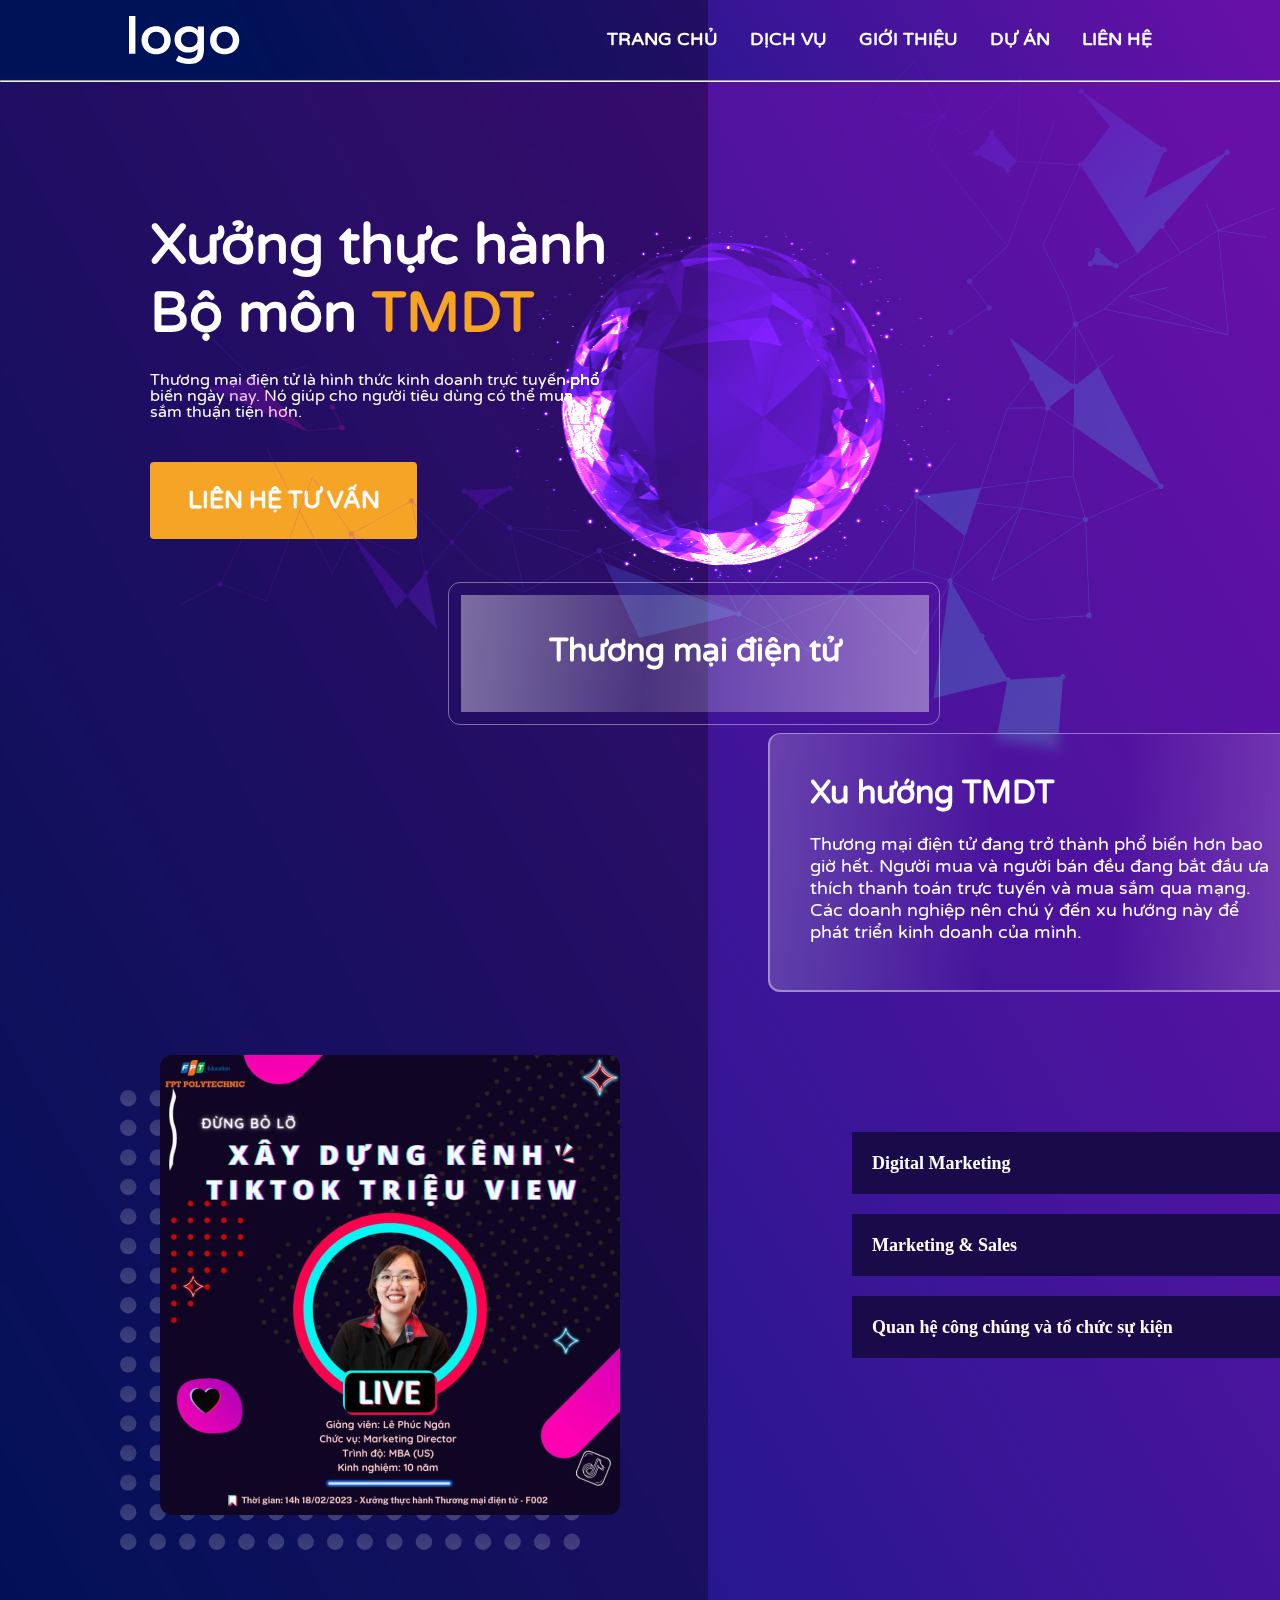
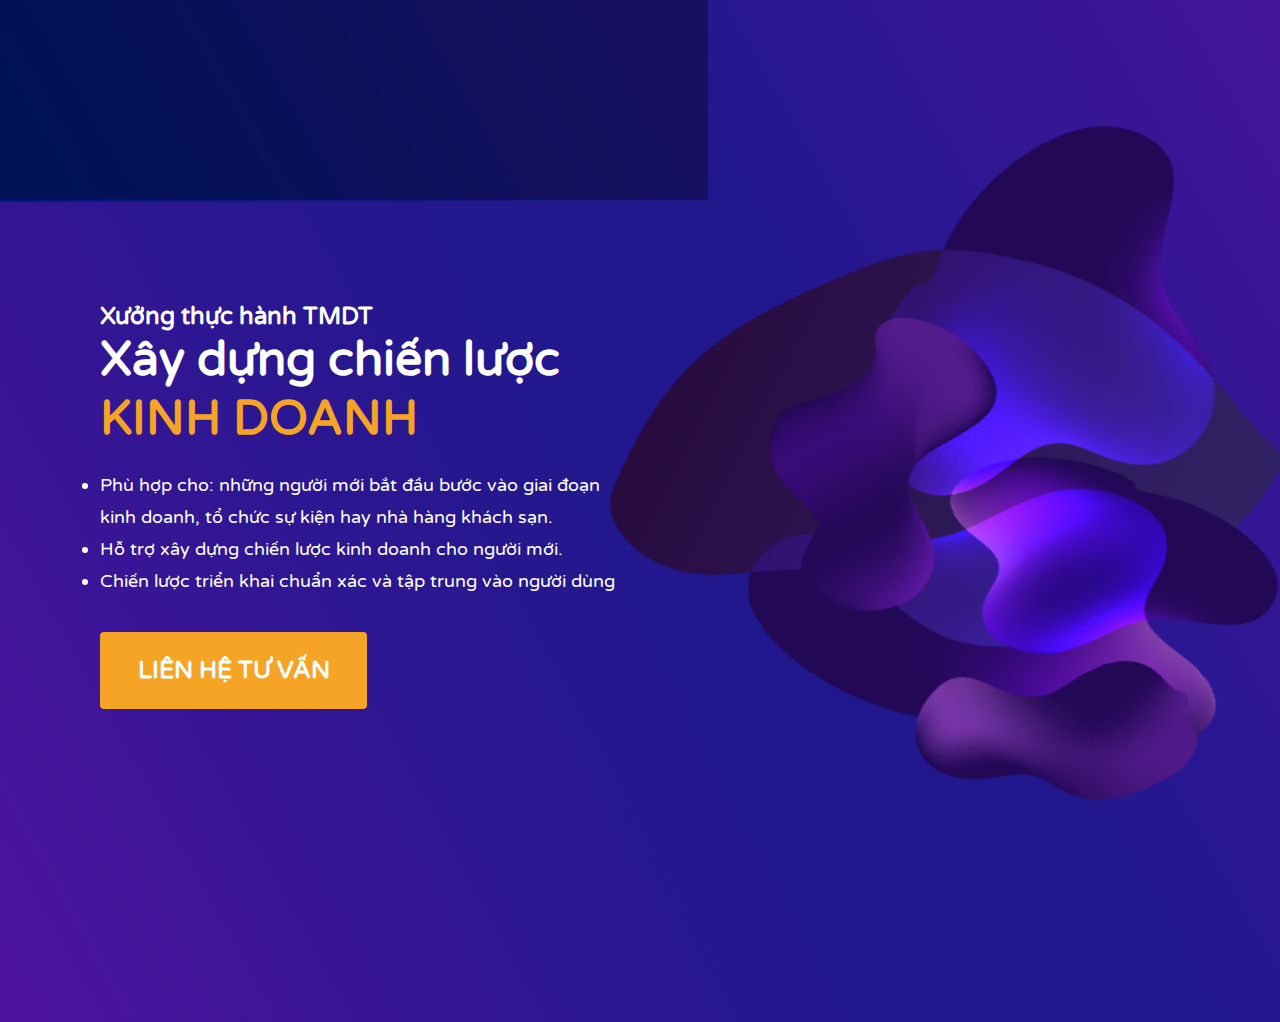
==== html/index.html @ c6e3122e "first commit" ====
<!DOCTYPE html>
<html lang="en">
<head>
    <meta charset="UTF-8">
    <meta http-equiv="X-UA-Compatible" content="IE=edge">
    <meta name="viewport" content="width=device-width, initial-scale=1.0">
    <title>FPOLY Landing</title>
    <link rel="stylesheet" href="/css/style.css">
    <link rel="preconnect" href="https://fonts.googleapis.com">
    <link rel="preconnect" href="https://fonts.gstatic.com" crossorigin>
    <link href="https://fonts.googleapis.com/css2?family=Varela+Round&display=swap" rel="stylesheet">
</head>
<body>
    <div class="container">
        <div class="overlay"></div>
        <header class="header">
            <div class="header_inner">
                <img src="/assets/img/logo.svg" alt="" class="logo">
                <ul class="nav">
                    <li class="nav_item"><a href="" class="nav_item_link">TRANG CHỦ</a></li>
                    <li class="nav_item"><a href="" class="nav_item_link">DỊCH VỤ</a></li>
                    <li class="nav_item"><a href="" class="nav_item_link">GIỚI THIỆU</a></li>
                    <li class="nav_item"><a href="" class="nav_item_link">DỰ ÁN</a></li>
                    <li class="nav_item"><a href="" class="nav_item_link">LIÊN HỆ</a></li>
                </ul>
            </div>
        </header>
        <hr class="header_line">
        <div class="color_container">
            <div class="first_section">
                <div class="overlay_content">
                    <h1 class="overlay_content_title">
                    Xưởng thực hành
                    Bộ môn <span>TMDT</span></h1>
                    <p class="overlay_content_body">Thương mại điện tử là hình thức kinh doanh trực tuyến phổ biến ngày nay. Nó giúp cho người tiêu dùng có thể mua sắm
                    thuận tiện hơn.</p>
                    <a class="contact_btn">LIÊN HỆ TƯ VẤN</a>
                </div>
                <div class="first_section_imgs">
                    <img src="/assets/img/3d_circle.svg" alt="" class="circle">
                    <img src="/assets/img/circle_surrounded.svg" alt="" class="circle_surrounded">
                </div>
                <div class="tmdt_center">
                    <a href="#" class="tmdt_center_content">Thương mại điện tử</a>
                </div>
                <div class="trending_tmdt">
                    <h3 class="trending_title">Xu hướng TMDT</h3>
                    <p class="trending_content">Thương mại điện tử đang trở thành phổ biến hơn bao giờ hết. Người mua và người bán đều đang bắt đầu ưa thích thanh toán
                    trực tuyến và mua sắm qua mạng. Các doanh nghiệp nên chú ý đến xu hướng này để phát triển kinh doanh của mình.</p>
                </div>
            </div>
            <div class="about_product">
                <div class="overlay_imgs">
                    <img src="/assets/img/dot.svg" alt="" class="dot_img">
                    <img src="/assets/img/live_banner.png" alt="" class="banner_img">
                </div>
                <ul class="product_list">
                    <li class="product_item"><a href="" class="product_link">Digital Marketing</a></li>
                    <li class="product_item"><a href="" class="product_link">Marketing & Sales</a></li>
                    <li class="product_item"><a href="" class="product_link">Quan hệ công chúng và tổ chức sự kiện</a></li>
                </ul>
            </div>
            <div class="my_project">
                <div class="my_project_content">
                    <h5 class="sub_title">Xưởng thực hành TMDT</h5>
                    <h3 class="focus_title">Xây dựng chiến lược
                    <span>KINH DOANH</span></h3>
                    <ul class="my_project_content_body">
                        <li>Phù hợp cho: những người mới bắt đầu bước vào giai đoạn
                        kinh doanh, tổ chức sự kiện hay nhà hàng khách sạn.</li>
                        <li>Hỗ trợ xây dựng chiến lược kinh doanh cho người mới.</li>
                        <li>Chiến lược triển khai chuẩn xác và tập trung vào người dùng</li>
                    </ul>
                    <a class="contact_btn mp_btn">LIÊN HỆ TƯ VẤN</a>
                </div>
                <img src="/assets/img/banner2.png" alt="" class="my_project_banner">
            </div>
        </div>
    </div>
</body>
<script src="/js/main.js"></script>
</html>
---- css/style.css ----
*,
*:before,
*:after {
    box-sizing: border-box;
}

* {
    margin: 0;
    padding: 0;
    font: inherit;
}

img,
picture,
svg,
video {
    display: block;
    max-width: 100%;
}

input,
select,
textarea {
    background-color: transparent;
    outline: none;
}

button {
    cursor: pointer;
    background-color: transparent;
    outline: none;
    border: 0;
}

body {
    font-family: 'Varela Round', sans-serif;
    min-height: 100vh;
    font-weight: 400;
    font-size: 16px;
    line-height: 1;
}

.container{
    width: 100%;
    position: relative;
}
.header{
    width: 100%;
    height: 80px;
    display: flex;
    justify-content: center;
    align-items: center;
    background: linear-gradient(240.26deg, #6610A8 3.47%, #45149B 30.55%, #001B80 80.84%);
}
.header_line {
    position: relative;
    z-index: 2;
}
.header_inner{
    width: 80%;
    height: 50px;
    display: flex;
    justify-content: space-between;
}
.logo{
    position: relative;
    z-index: 10;
}
.nav{
    display: flex;
    line-height: 50px;
    gap: 32px;
}
.nav_item{
    list-style-type: none;
}   
.nav_item_link{
    font-style: normal;
    font-weight: 700;
    font-size: 18px;
    line-height: 22px;
    color: white;
    text-decoration: none;
    transition: .25s linear;
    position: relative;
}
.nav_item_link::before{
    content:'';
    position: absolute;
    bottom: -2px;
    width: 100%;
    height: 2px;
    transform: scale(0);
    background-color: #F5A425;
    transition: .25s linear;
}
.nav_item_link:hover{
    color: #F5A425;
}
.nav_item_link:hover::before{
    transform: scale(1)
}
.overlay{
    position: absolute;
    width: 708px;
    height: 1800px;
    left: 0px;
    top: 0px;

    background: rgba(0, 0, 0, 0.32);
    backdrop-filter: blur(2px);
}
.first_section{
    width: 100%;
    height: 900px;
}
.overlay_content {
    position: relative;
    left: 30px;
    top: -70px;
    width: fit-content;
}
.overlay_content_title{
    position: absolute; 
    width: 524px;
    height: 136px;
    left: 120px;
    top: 200px;
    font-style: normal;
    font-weight: 900;
    font-size: 56px;
    line-height: 68px;

    color: #FFFFFF;
}
.overlay_content_title span{    
    color: #F5A425;
}
.overlay_content_body{
    position: absolute;
    width: 450px;
    height: 66px;
    left: 120px;
    top: 360px;
    color: white;
}
.contact_btn{
    position: absolute;
    width: 267px;
    height: 77px;
    background: #F5A425;
    border-radius: 4px;
    color: white;
    text-align: center;
    line-height: 77px;
    left: 120px;
    top: 450px;
    font-style: normal;
    font-weight: 700;
    font-size: 24px;
    transition: .2s linear;
}
.contact_btn:hover{
    transform: scale(1.01);
}
.contact_btn:active{
    transform: scale(0.95);
}
.first_section_imgs {
    position: absolute;
    width: 1100.71px;
    height: 692.65px;
    top: 60px;
    right: 0;
}
.circle{
    position: absolute;
    top: 50%;
    left: 50%;
    transform: translate(-50%,-50%);
    background-blend-mode: color-dodge;
    mix-blend-mode: color-dodge;
}
.tmdt_center{
    display: flex;
    flex-direction: column;
    align-items: flex-start;
    padding: 12px;
    gap: 4px;
    border: 1px solid rgba(255, 255, 255, 0.4);
    border-radius: 12px;
    position: absolute;
    width: 492px;
    height: 143px;
    left: 448px;
    top: 582px;
}
.tmdt_center_content{
    color: white;
    text-decoration: none;
    text-align: center;
    font-style: normal;
    font-weight: 900;
    font-size: 32px;
    background: linear-gradient(93.69deg, 
    rgba(255, 255, 255, 0.4) 0%, 
    rgba(255, 255, 255, 0.16) 39.58%, 
    rgba(255, 255, 255, 0.256) 64.13%, 
    rgba(255, 255, 255, 0.4) 100%, 
    rgba(255, 255, 255, 0.4) 100%);
    padding: 40px 64px;
    gap: 4px;
    width: 468px;
    height: 119px;
}
.trending_tmdt{
    position: absolute;
    width: 552px;
    height: 259px;
    left: 768px;
    top: 733px;
    color: white;
    background: linear-gradient(93.69deg, rgba(255, 255, 255, 0.2) 0%, rgba(255, 255, 255, 0) 41.06%, rgba(255, 255, 255, 0) 62.41%, rgba(255, 255, 255, 0.2) 100%);
    border-width: 0.1px 0.1px 2px 2px;
    border-style: solid;
    border-color: rgba(255, 255, 255, 0.4);
    backdrop-filter: blur(6px);
    border-radius: 12px;
    padding: 40px;
}
.trending_title{
    font-style: normal;
    font-weight: 900;
    font-size: 32px;
    line-height: 39px;
    margin-bottom: 20px;
}
.trending_content{
    font-style: normal;
    font-weight: 500;
    font-size: 18px;
    line-height: 22px;
}
.overlay_imgs{
    position: relative;
    bottom: 140px;
}
.dot_img{
    position: absolute;
    width: 460px;
    height: 460px;
    left: 120px;
    top: 248px;
}
.banner_img{
    position: absolute;
    width: 460px;
    height: 460px;
    left: 160px;
    top: 213px;
}
.about_product{
    width: 100%;
    height: 820px;
    position: relative;
}
.color_container{
    width: 100%;
    background: linear-gradient(240.26deg, #6610A8 3.47%, #45149B 30.55%, #001B80 80.84%);
}
.product_list{
    position: absolute;
    width: 458px;
    height: 216px;
    left: 852px;
    top: 150px;
    display: flex;
    flex-direction: column;
    gap: 20px;
}
.product_item{
    list-style-type: none;
    background: #190B49;
    padding: 20px;
}
.product_link{
    color: white;
    font-family: 'Montserrat';
    font-style: normal;
    font-weight: 700;
    font-size: 18px;
    line-height: 22px;
    text-decoration: none;
    display: block;
    transition: .25s linear;
}
.product_link:hover{
    color: #F5A425;
}
.my_project{
    width: 100%;
    height: 820px;
    position: relative;
    background: linear-gradient(241.12deg, rgba(0, 27, 128, 0) 31.78%, rgba(69, 20, 155, 0.56) 61.08%, rgba(102, 16, 168, 0.82) 104.81%);
}   
.my_project_banner{
    position: absolute;
    width: 765px;
    height: 807px;
    top: -100px;
    right: 0px;
}
.my_project_content{
    width: 532px;
    height: 155px;
    position: absolute;
    top: 100px;
    left: 100px;
    color: white;
}
.sub_title{
    font-style: normal;
    font-weight: 700;
    font-size: 24px;
    line-height: 29px;
}
.focus_title{
    font-style: normal;
    font-weight: 900;
    font-size: 48px;
    line-height: 59px;
}
.focus_title span{
    color: #F5A425;
}
.my_project_content_body{
    font-style: normal;
    font-size: 18px;
    line-height: 32px;
    margin-block: 20px;
}
.my_project_content_body li{
    /* font-weight: 200; */
}
.mp_btn{
    top: 330px;
    left: 0;
}
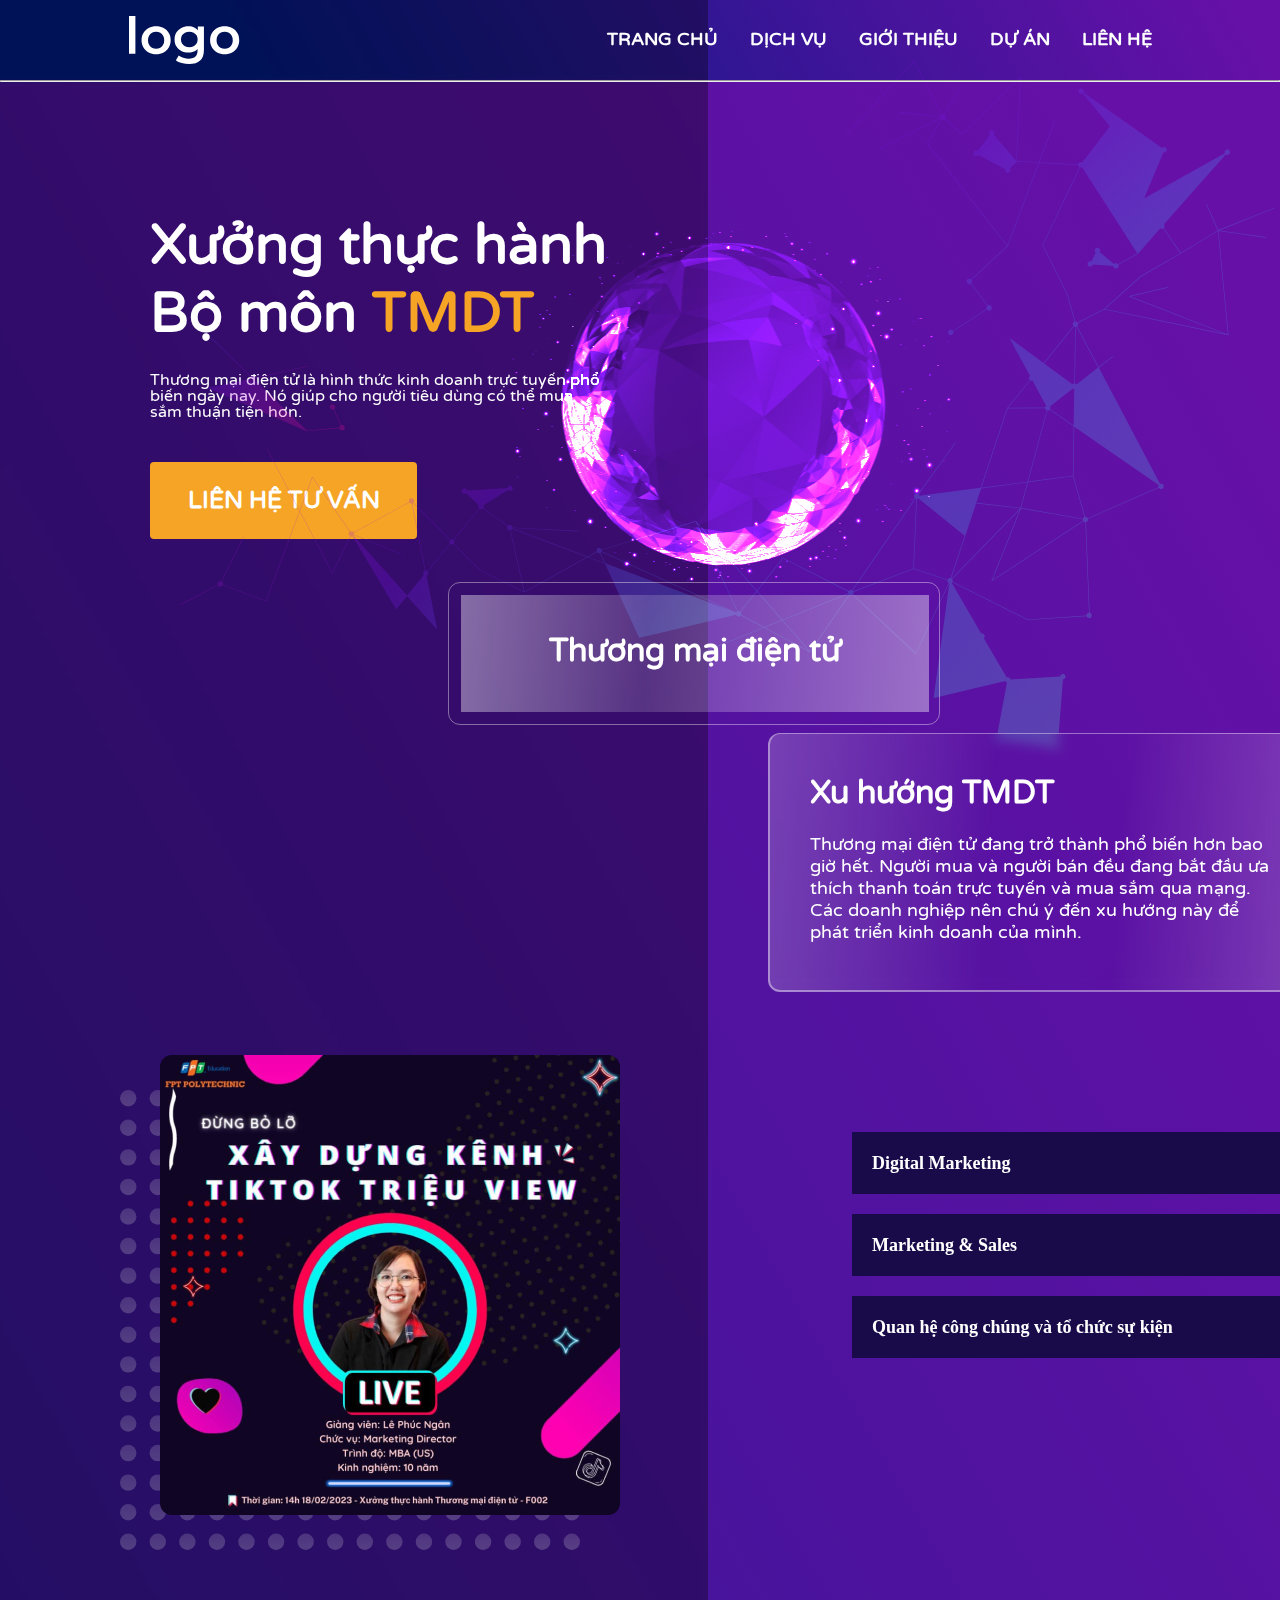
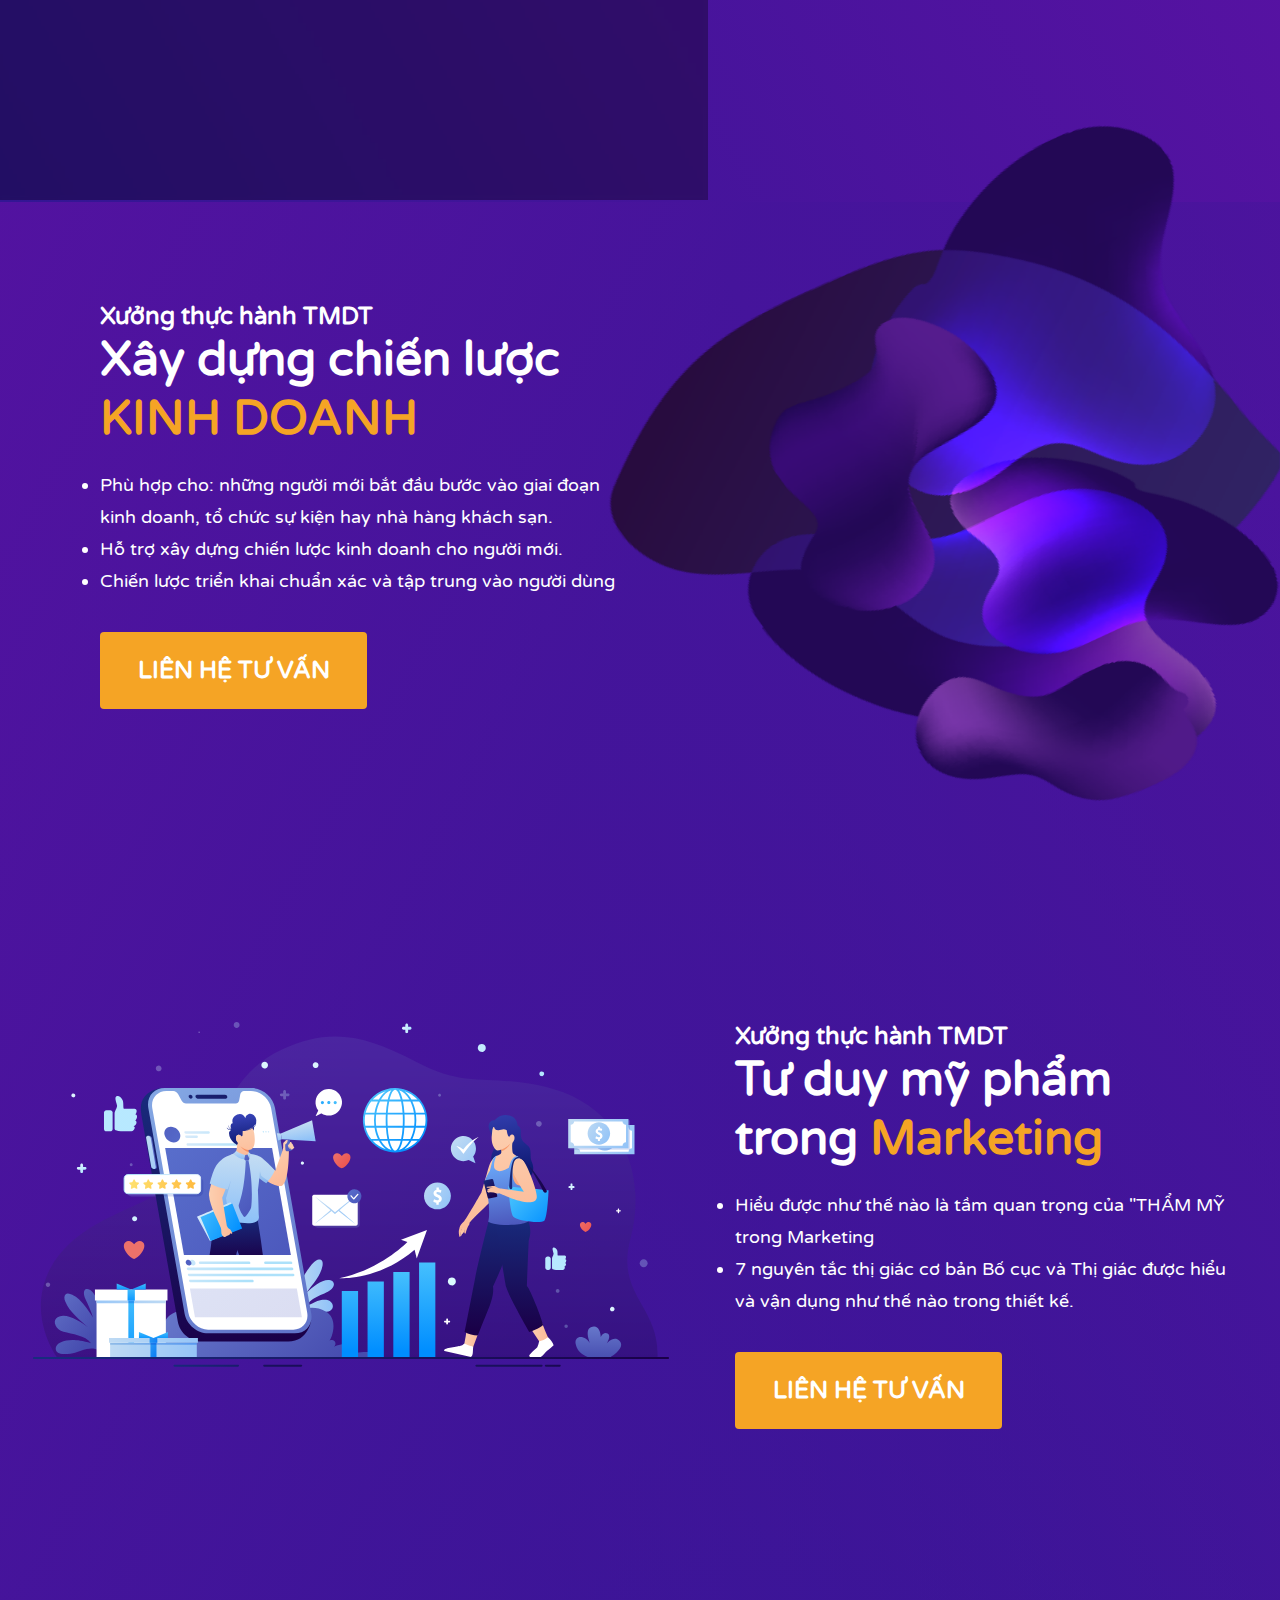
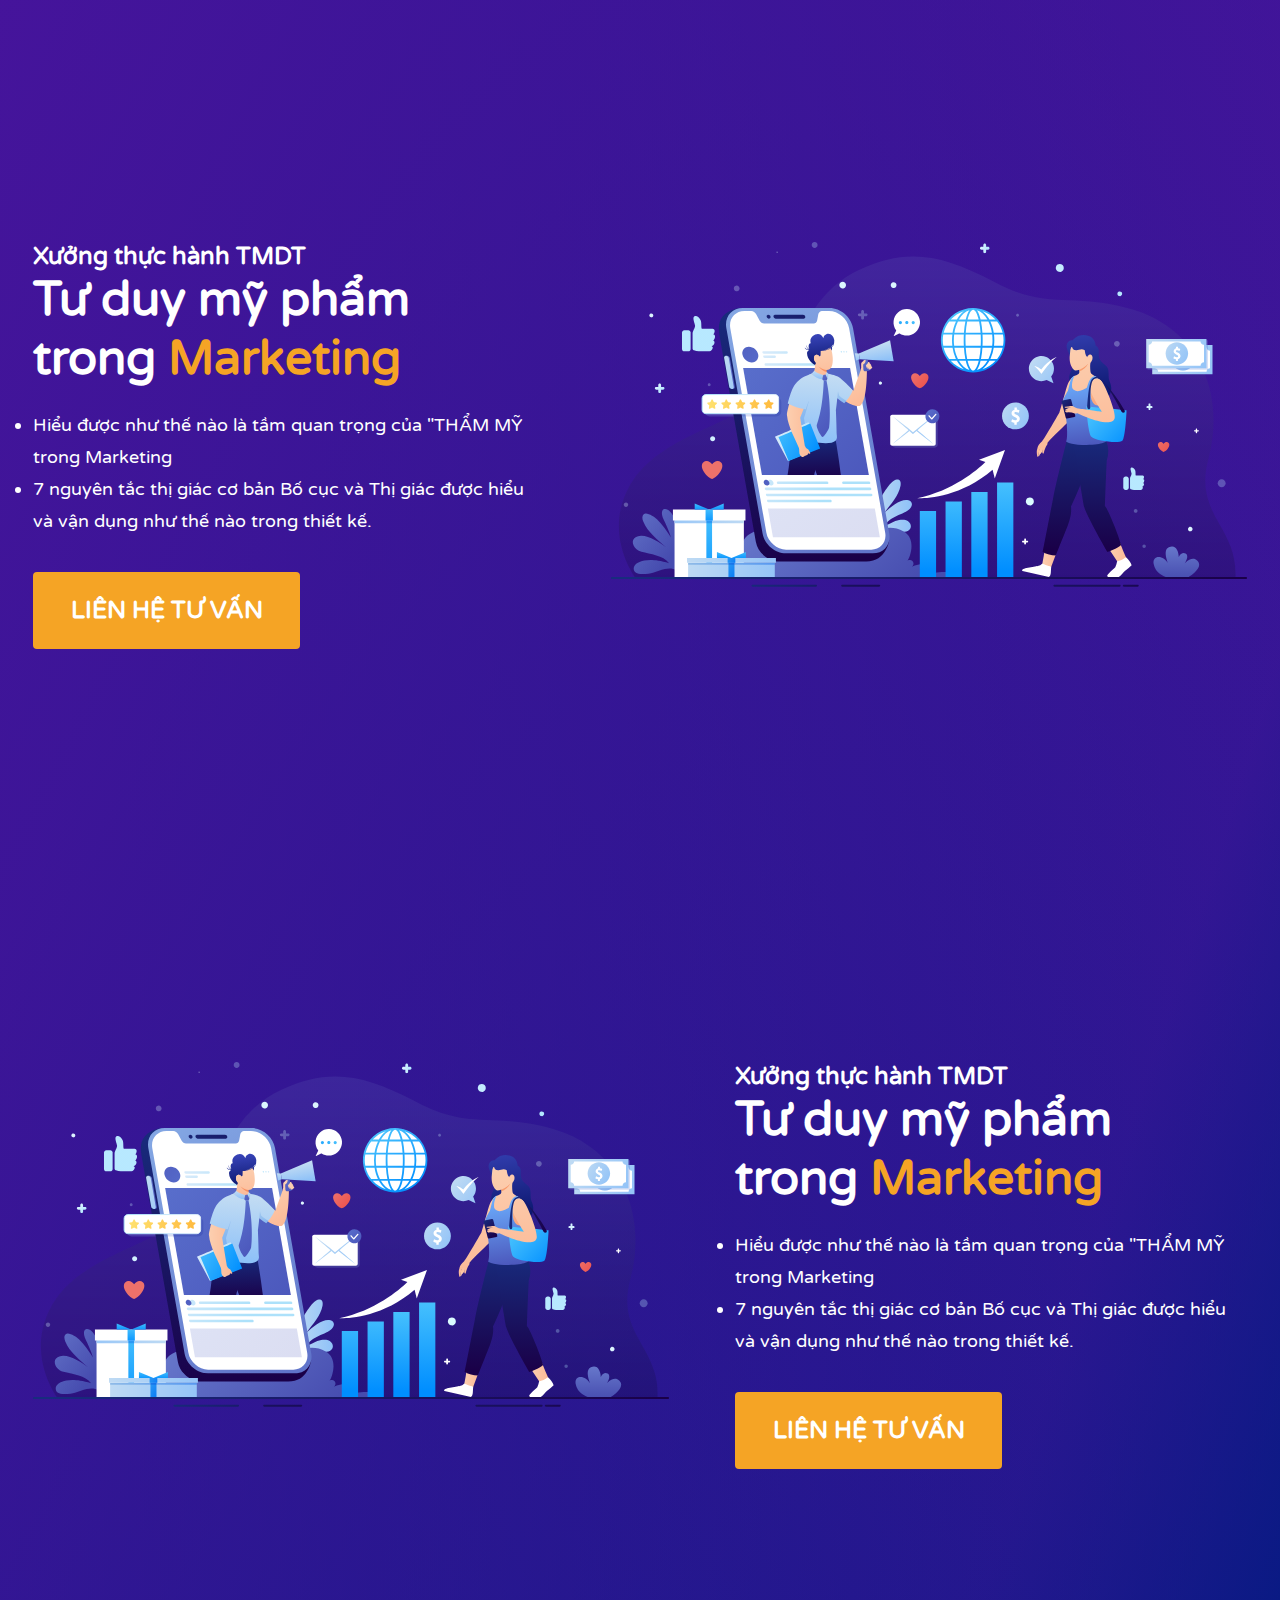
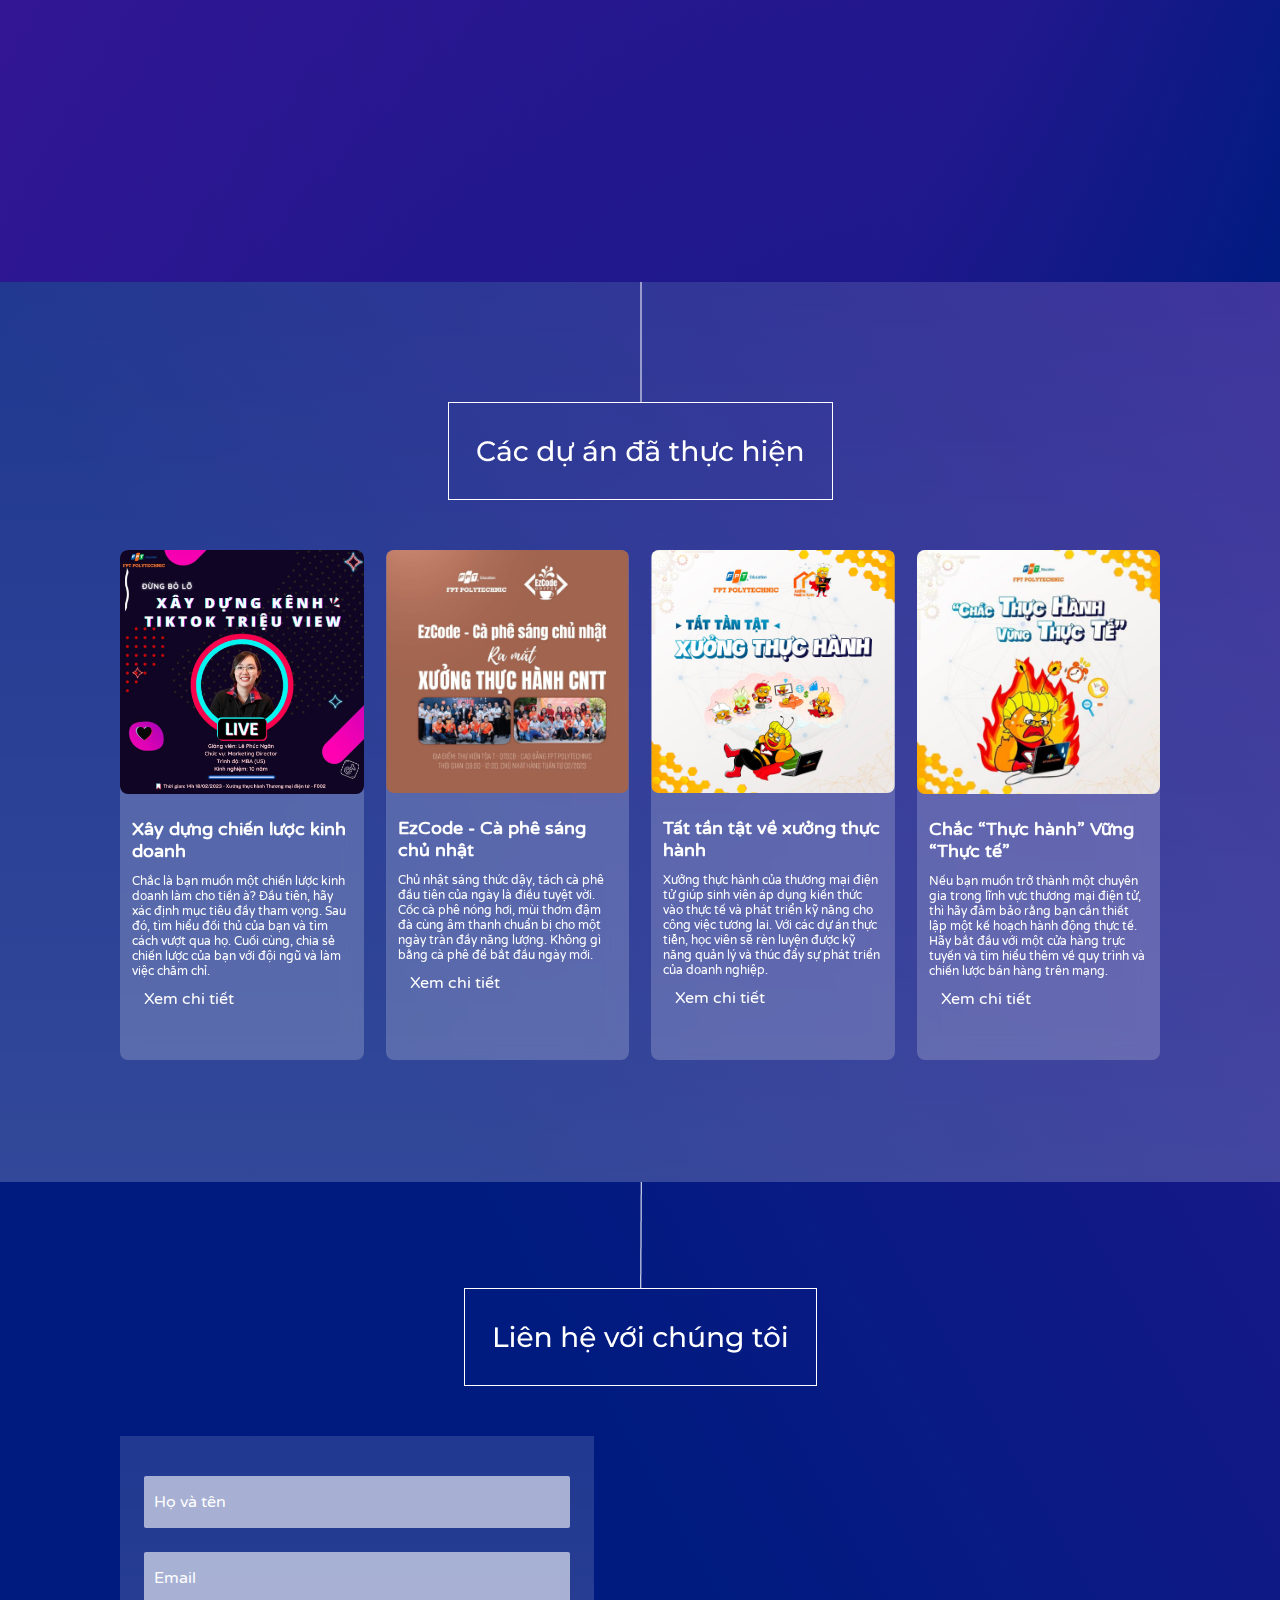
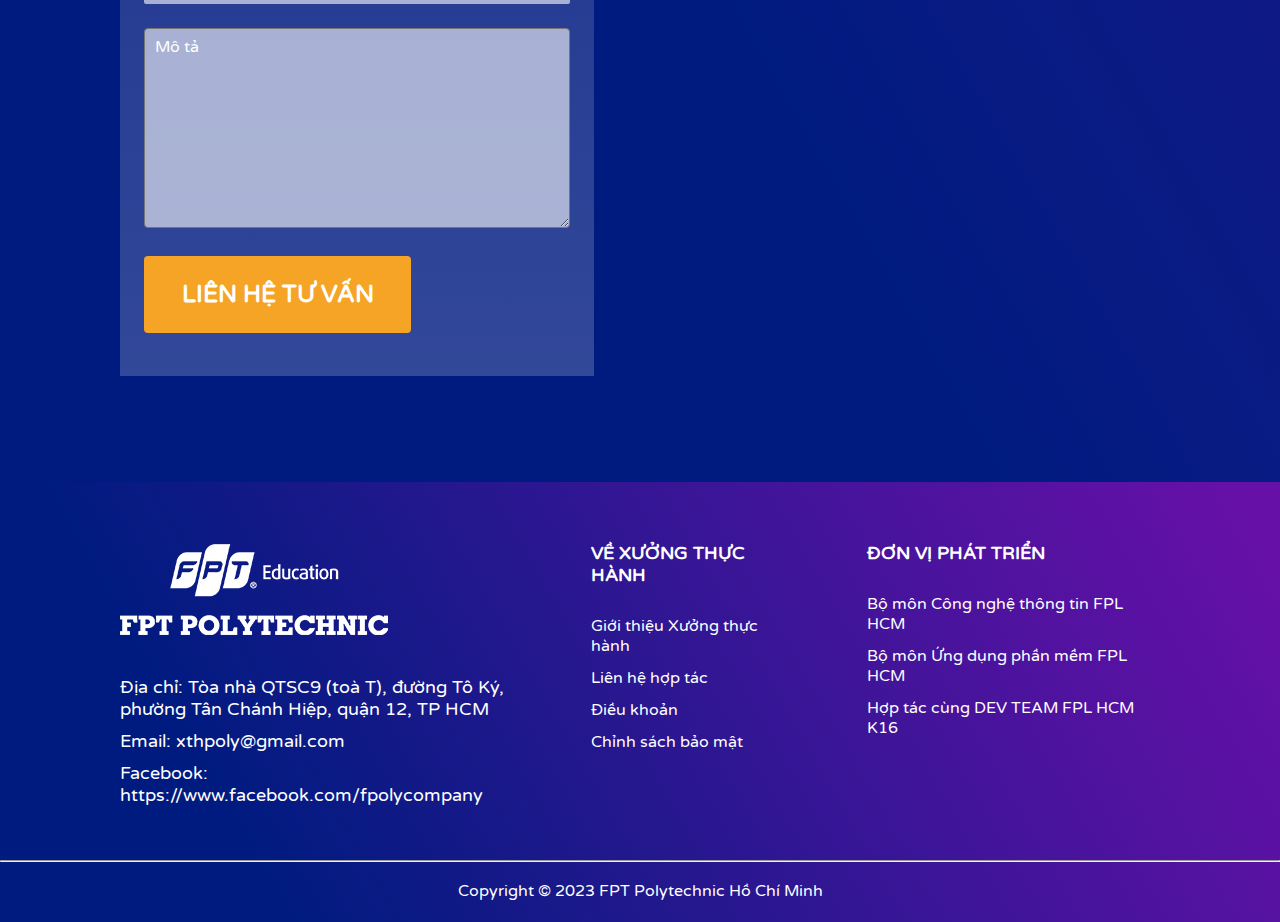
==== commit a9284d27: "wed done" ====
--- a/html/index.html
+++ b/html/index.html
@@ -9,6 +9,9 @@
     <link rel="preconnect" href="https://fonts.googleapis.com">
     <link rel="preconnect" href="https://fonts.gstatic.com" crossorigin>
     <link href="https://fonts.googleapis.com/css2?family=Varela+Round&display=swap" rel="stylesheet">
+    <link rel="stylesheet" href="https://cdnjs.cloudflare.com/ajax/libs/font-awesome/6.4.0/css/all.min.css"
+        integrity="sha512-iecdLmaskl7CVkqkXNQ/ZH/XLlvWZOJyj7Yy7tcenmpD1ypASozpmT/E0iPtmFIB46ZmdtAc9eNBvH0H/ZpiBw=="
+        crossorigin="anonymous" referrerpolicy="no-referrer" />
 </head>
 <body>
     <div class="container">
@@ -60,21 +63,175 @@
                     <li class="product_item"><a href="" class="product_link">Quan hệ công chúng và tổ chức sự kiện</a></li>
                 </ul>
             </div>
-            <div class="my_project">
-                <div class="my_project_content">
-                    <h5 class="sub_title">Xưởng thực hành TMDT</h5>
-                    <h3 class="focus_title">Xây dựng chiến lược
-                    <span>KINH DOANH</span></h3>
-                    <ul class="my_project_content_body">
-                        <li>Phù hợp cho: những người mới bắt đầu bước vào giai đoạn
-                        kinh doanh, tổ chức sự kiện hay nhà hàng khách sạn.</li>
-                        <li>Hỗ trợ xây dựng chiến lược kinh doanh cho người mới.</li>
-                        <li>Chiến lược triển khai chuẩn xác và tập trung vào người dùng</li>
+            <div class="background_wrapper">
+                <div class="my_project">
+                    <div class="my_project_content">
+                        <h5 class="sub_title">Xưởng thực hành TMDT</h5>
+                        <h3 class="focus_title">Xây dựng chiến lược
+                        <span>KINH DOANH</span></h3>
+                        <ul class="my_project_content_body">
+                            <li>Phù hợp cho: những người mới bắt đầu bước vào giai đoạn
+                            kinh doanh, tổ chức sự kiện hay nhà hàng khách sạn.</li>
+                            <li>Hỗ trợ xây dựng chiến lược kinh doanh cho người mới.</li>
+                            <li>Chiến lược triển khai chuẩn xác và tập trung vào người dùng</li>
+                        </ul>
+                        <a class="contact_btn mp_btn">LIÊN HỆ TƯ VẤN</a>
+                    </div>
+                    <img src="/assets/img/banner2.png" alt="" class="my_project_banner">
+                </div>
+                <div class="project_have_done project-3">
+                    <div class="right_column">
+                        <img src="/assets/img/manandwoman.svg" alt="">
+                    </div>
+                    <div class="left_column">
+                        <h5 class="sub_title">Xưởng thực hành TMDT</h5>
+                        <h3 class="focus_title">Tư duy mỹ phẩm
+                            trong <span>Marketing</span>
+                        </h3>
+                        <ul class="my_project_content_body">
+                            <li>Hiểu được như thế nào là tầm quan trọng của "THẨM MỸ trong Marketing</li>
+                            <li>7 nguyên tắc thị giác cơ bản
+                            Bố cục và Thị giác được hiểu và vận dụng như thế nào trong thiết kế.</li>
+                        </ul>
+                        <a class="contact_btn mp_btn">LIÊN HỆ TƯ VẤN</a>
+                    </div>
+                </div>
+                <div class="project_have_done project-1">
+                    <div class="right_column">
+                        <img src="/assets/img/manandwoman.svg" alt="">
+                    </div>
+                    <div class="left_column">
+                        <h5 class="sub_title">Xưởng thực hành TMDT</h5>
+                        <h3 class="focus_title">Tư duy mỹ phẩm
+                            trong <span>Marketing</span>
+                        </h3>
+                        <ul class="my_project_content_body">
+                            <li>Hiểu được như thế nào là tầm quan trọng của "THẨM MỸ trong Marketing</li>
+                            <li>7 nguyên tắc thị giác cơ bản
+                            Bố cục và Thị giác được hiểu và vận dụng như thế nào trong thiết kế.</li>
+                        </ul>
+                        <a class="contact_btn mp_btn">LIÊN HỆ TƯ VẤN</a>
+                    </div>
+                </div>
+                <div class="project_have_done project-2">
+                    <div class="right_column">
+                        <img src="/assets/img/manandwoman.svg" alt="">
+                    </div>
+                    <div class="left_column">
+                        <h5 class="sub_title">Xưởng thực hành TMDT</h5>
+                        <h3 class="focus_title">Tư duy mỹ phẩm
+                            trong <span>Marketing</span>
+                        </h3>
+                        <ul class="my_project_content_body">
+                            <li>Hiểu được như thế nào là tầm quan trọng của "THẨM MỸ trong Marketing</li>
+                            <li>7 nguyên tắc thị giác cơ bản
+                            Bố cục và Thị giác được hiểu và vận dụng như thế nào trong thiết kế.</li>
+                        </ul>
+                        <a class="contact_btn mp_btn">LIÊN HỆ TƯ VẤN</a>
+                    </div>
+                </div>
+            </div>
+            <div class="gallery">
+                <img src="/assets/img/gallery_banner.png" alt="" class="top_banner">
+                <div class="gallery_body">
+                    <div class="gallery_item">
+                        <img src="/assets/img/live_banner.png" alt="" class="banner">
+                        <div class="gallery_item_content">
+                            <h6 class="content_title">Xây dựng chiến lược
+                            kinh doanh</h6>
+                            <p class="content_body">Chắc là bạn muốn một chiến lược kinh doanh làm cho tiền à? Đầu tiên, hãy xác định mục tiêu đầy tham vọng. Sau đó, tìm
+                            hiểu đối thủ của bạn và tìm cách vượt qua họ. Cuối cùng, chia sẻ chiến lược của bạn với đội ngũ và làm việc chăm chỉ.</p>
+                            <a href="" class="more_details"><i class="fa-solid fa-arrow-right"></i>Xem chi tiết</a>
+                        </div>
+                    </div>
+                    <div class="gallery_item">
+                        <img src="/assets/img/ezcode.png" alt="" class="banner">
+                        <div class="gallery_item_content">
+                            <h6 class="content_title">EzCode - Cà phê sáng
+                            chủ nhật</h6>
+                            <p class="content_body">Chủ nhật sáng thức dậy, tách cà phê đầu tiên của ngày là điều tuyệt vời. Cốc cà phê nóng hơi, mùi thơm đậm đà cùng âm
+                            thanh chuẩn bị cho một ngày tràn đầy năng lượng. Không gì bằng cà phê để bắt đầu ngày mới.</p>
+                            <a href="" class="more_details"><i class="fa-solid fa-arrow-right"></i>Xem chi tiết</a>
+                        </div>
+                    </div>
+                    <div class="gallery_item">
+                        <img src="/assets/img/allof.png" alt="" class="banner">
+                        <div class="gallery_item_content">
+                            <h6 class="content_title">Tất tần tật về xưởng
+                            thực hành</h6>
+                            <p class="content_body">Xưởng thực hành của thương mại điện tử giúp sinh viên áp dụng kiến thức vào thực tế và phát triển kỹ năng cho công việc
+                            tương lai. Với các dự án thực tiễn, học viên sẽ rèn luyện được kỹ năng quản lý và thúc đẩy sự phát triển của doanh
+                            nghiệp.</p>
+                            <a href="" class="more_details"><i class="fa-solid fa-arrow-right"></i>Xem chi tiết</a>
+                        </div>
+                    </div>
+                    <div class="gallery_item">
+                        <img src="/assets/img/slogan.png" alt="" class="banner">
+                        <div class="gallery_item_content">
+                            <h6 class="content_title">Chắc “Thực hành”
+                            Vững “Thực tế”</h6>
+                            <p class="content_body">Nếu bạn muốn trở thành một chuyên gia trong lĩnh vực thương mại điện tử, thì hãy đảm bảo rằng bạn cần thiết lập một kế
+                            hoạch hành động thực tế. Hãy bắt đầu với một cửa hàng trực tuyến và tìm hiểu thêm về quy trình và chiến lược bán hàng
+                            trên mạng.</p>
+                            <a href="" class="more_details"><i class="fa-solid fa-arrow-right"></i>Xem chi tiết</a>
+                        </div>
+                    </div>
+                </div>
+            </div>
+            <div class="contact">
+                <img src="/assets/img/contact_with_us.png" alt="" class="top_banner">
+                <div class="contact_body">
+                    <form action="" class="contact_content contact_form">
+                        <div class="form_group"><input type="text" placeholder="Họ và tên"></div>
+                        <div class="form_group"><input type="text" placeholder="Email"></div>
+                        <div class="form_group">
+                            <textarea placeholder="Mô tả"></textarea>
+                        </div>
+                        <a class="contact_btn mp_btn">LIÊN HỆ TƯ VẤN</a>
+                    </form>
+                    <iframe
+                        src="https://www.google.com/maps/embed?pb=!1m18!1m12!1m3!1d3918.4544740862952!2d106.62546819032036!3d10.85299646452683!2m3!1f0!2f0!3f0!3m2!1i1024!2i768!4f13.1!3m3!1m2!1s0x317528dfcf546de7%3A0xf872809fb8deded!2sFPT%20Polytechnic%20Colleges!5e0!3m2!1sen!2s!4v1681743814883!5m2!1sen!2s"
+                        width="600" height="450" style="border:0;" allowfullscreen="" loading="lazy"
+                        referrerpolicy="no-referrer-when-downgrade">
+                    </iframe>
+                </div>
+            </div>
+        </div>
+        <div class="footer_background">
+            <footer>
+                <div class="footer_about_fpoly">
+                    <img src="/assets/img/fpoly_logo.png" alt="" class="school_logo">
+                    <ul class="detail">
+                        <li class="detail_item">Địa chỉ: Tòa nhà QTSC9 (toà T), đường Tô Ký, phường Tân Chánh Hiệp, quận 12, TP HCM</li>
+                        <li class="detail_item">Email: xthpoly@gmail.com</li>
+                        <li class="detail_item">Facebook: https://www.facebook.com/fpolycompany</li>
                     </ul>
-                    <a class="contact_btn mp_btn">LIÊN HỆ TƯ VẤN</a>
-                </div>
-                <img src="/assets/img/banner2.png" alt="" class="my_project_banner">
-            </div>
+                </div>
+                <div class="about_us">
+                    <h3 class="about_us_title title">VỀ XƯỞNG THỰC HÀNH</h3>
+                    <ul class="about_list list">
+                        <li class="about_list_item item"><a href="" class="about_list_link link">Giới thiệu Xưởng thực hành</a></li>
+                        <li class="about_list_item item"><a href="" class="about_list_link link">Liên hệ hợp tác</a></li>
+                        <li class="about_list_item item"><a href="" class="about_list_link link">Điều khoản</a></li>
+                        <li class="about_list_item item"><a href="" class="about_list_link link">Chỉnh sách bảo mật</a></li>
+                    </ul>
+                </div>
+                <div class="dev_team">
+                    <h3 class="title">ĐƠN VỊ PHÁT TRIỂN</h3>
+                    <ul class="list">
+                        <li class="item"><a href="" class="link">Bộ môn Công nghệ thông tin FPL HCM</a></li>
+                        <li class="item"><a href="" class="link">Bộ môn Ứng dụng phần mềm FPL HCM</a></li>
+                        <li class="item"><a href="" class="link">Hợp tác cùng DEV TEAM FPL HCM K16</a></li>
+                    </ul>
+                </div>
+                <hr style="
+                    position: absolute;
+                    width: 100%;
+                    left: 0;
+                    bottom: 60px;
+                    ">
+                <p class="coppyright">Copyright © 2023 FPT Polytechnic Hồ Chí Minh</p>
+            </footer>
         </div>
     </div>
 </body>
--- a/css/style.css
+++ b/css/style.css
@@ -23,6 +23,7 @@
 textarea {
     background-color: transparent;
     outline: none;
+    color: white;
 }
 
 button {
@@ -31,6 +32,7 @@
     outline: none;
     border: 0;
 }
+
 
 body {
     font-family: 'Varela Round', sans-serif;
@@ -40,11 +42,12 @@
     line-height: 1;
 }
 
-.container{
-    width: 100%;
-    position: relative;
-}
-.header{
+.container {
+    width: 100%;
+    position: relative;
+}
+
+.header {
     width: 100%;
     height: 80px;
     display: flex;
@@ -52,29 +55,35 @@
     align-items: center;
     background: linear-gradient(240.26deg, #6610A8 3.47%, #45149B 30.55%, #001B80 80.84%);
 }
+
 .header_line {
     position: relative;
     z-index: 2;
 }
-.header_inner{
+
+.header_inner {
     width: 80%;
     height: 50px;
     display: flex;
     justify-content: space-between;
 }
-.logo{
+
+.logo {
     position: relative;
     z-index: 10;
 }
-.nav{
+
+.nav {
     display: flex;
     line-height: 50px;
     gap: 32px;
 }
-.nav_item{
+
+.nav_item {
     list-style-type: none;
-}   
-.nav_item_link{
+}
+
+.nav_item_link {
     font-style: normal;
     font-weight: 700;
     font-size: 18px;
@@ -84,8 +93,9 @@
     transition: .25s linear;
     position: relative;
 }
-.nav_item_link::before{
-    content:'';
+
+.nav_item_link::before {
+    content: '';
     position: absolute;
     bottom: -2px;
     width: 100%;
@@ -94,13 +104,16 @@
     background-color: #F5A425;
     transition: .25s linear;
 }
-.nav_item_link:hover{
+
+.nav_item_link:hover {
     color: #F5A425;
 }
-.nav_item_link:hover::before{
+
+.nav_item_link:hover::before {
     transform: scale(1)
 }
-.overlay{
+
+.overlay {
     position: absolute;
     width: 708px;
     height: 1800px;
@@ -110,18 +123,21 @@
     background: rgba(0, 0, 0, 0.32);
     backdrop-filter: blur(2px);
 }
-.first_section{
+
+.first_section {
     width: 100%;
     height: 900px;
 }
+
 .overlay_content {
     position: relative;
     left: 30px;
     top: -70px;
     width: fit-content;
 }
-.overlay_content_title{
-    position: absolute; 
+
+.overlay_content_title {
+    position: absolute;
     width: 524px;
     height: 136px;
     left: 120px;
@@ -133,10 +149,12 @@
 
     color: #FFFFFF;
 }
-.overlay_content_title span{    
+
+.overlay_content_title span {
     color: #F5A425;
 }
-.overlay_content_body{
+
+.overlay_content_body {
     position: absolute;
     width: 450px;
     height: 66px;
@@ -144,7 +162,8 @@
     top: 360px;
     color: white;
 }
-.contact_btn{
+
+.contact_btn {
     position: absolute;
     width: 267px;
     height: 77px;
@@ -160,12 +179,15 @@
     font-size: 24px;
     transition: .2s linear;
 }
-.contact_btn:hover{
+
+.contact_btn:hover {
     transform: scale(1.01);
 }
-.contact_btn:active{
+
+.contact_btn:active {
     transform: scale(0.95);
 }
+
 .first_section_imgs {
     position: absolute;
     width: 1100.71px;
@@ -173,15 +195,17 @@
     top: 60px;
     right: 0;
 }
-.circle{
+
+.circle {
     position: absolute;
     top: 50%;
     left: 50%;
-    transform: translate(-50%,-50%);
+    transform: translate(-50%, -50%);
     background-blend-mode: color-dodge;
     mix-blend-mode: color-dodge;
 }
-.tmdt_center{
+
+.tmdt_center {
     display: flex;
     flex-direction: column;
     align-items: flex-start;
@@ -195,25 +219,27 @@
     left: 448px;
     top: 582px;
 }
-.tmdt_center_content{
+
+.tmdt_center_content {
     color: white;
     text-decoration: none;
     text-align: center;
     font-style: normal;
     font-weight: 900;
     font-size: 32px;
-    background: linear-gradient(93.69deg, 
-    rgba(255, 255, 255, 0.4) 0%, 
-    rgba(255, 255, 255, 0.16) 39.58%, 
-    rgba(255, 255, 255, 0.256) 64.13%, 
-    rgba(255, 255, 255, 0.4) 100%, 
-    rgba(255, 255, 255, 0.4) 100%);
+    background: linear-gradient(93.69deg,
+            rgba(255, 255, 255, 0.4) 0%,
+            rgba(255, 255, 255, 0.16) 39.58%,
+            rgba(255, 255, 255, 0.256) 64.13%,
+            rgba(255, 255, 255, 0.4) 100%,
+            rgba(255, 255, 255, 0.4) 100%);
     padding: 40px 64px;
     gap: 4px;
     width: 468px;
     height: 119px;
 }
-.trending_tmdt{
+
+.trending_tmdt {
     position: absolute;
     width: 552px;
     height: 259px;
@@ -228,47 +254,55 @@
     border-radius: 12px;
     padding: 40px;
 }
-.trending_title{
+
+.trending_title {
     font-style: normal;
     font-weight: 900;
     font-size: 32px;
     line-height: 39px;
     margin-bottom: 20px;
 }
-.trending_content{
+
+.trending_content {
     font-style: normal;
     font-weight: 500;
     font-size: 18px;
     line-height: 22px;
 }
-.overlay_imgs{
+
+.overlay_imgs {
     position: relative;
     bottom: 140px;
 }
-.dot_img{
+
+.dot_img {
     position: absolute;
     width: 460px;
     height: 460px;
     left: 120px;
     top: 248px;
 }
-.banner_img{
+
+.banner_img {
     position: absolute;
     width: 460px;
     height: 460px;
     left: 160px;
     top: 213px;
 }
-.about_product{
+
+.about_product {
     width: 100%;
     height: 820px;
     position: relative;
 }
-.color_container{
+
+.color_container {
     width: 100%;
     background: linear-gradient(240.26deg, #6610A8 3.47%, #45149B 30.55%, #001B80 80.84%);
 }
-.product_list{
+
+.product_list {
     position: absolute;
     width: 458px;
     height: 216px;
@@ -278,12 +312,14 @@
     flex-direction: column;
     gap: 20px;
 }
-.product_item{
+
+.product_item {
     list-style-type: none;
     background: #190B49;
     padding: 20px;
 }
-.product_link{
+
+.product_link {
     color: white;
     font-family: 'Montserrat';
     font-style: normal;
@@ -294,23 +330,26 @@
     display: block;
     transition: .25s linear;
 }
-.product_link:hover{
+
+.product_link:hover {
     color: #F5A425;
 }
-.my_project{
+
+.my_project {
     width: 100%;
     height: 820px;
     position: relative;
-    background: linear-gradient(241.12deg, rgba(0, 27, 128, 0) 31.78%, rgba(69, 20, 155, 0.56) 61.08%, rgba(102, 16, 168, 0.82) 104.81%);
-}   
-.my_project_banner{
+}
+
+.my_project_banner {
     position: absolute;
     width: 765px;
     height: 807px;
     top: -100px;
     right: 0px;
 }
-.my_project_content{
+
+.my_project_content {
     width: 532px;
     height: 155px;
     position: absolute;
@@ -318,31 +357,238 @@
     left: 100px;
     color: white;
 }
-.sub_title{
+
+.sub_title {
     font-style: normal;
     font-weight: 700;
     font-size: 24px;
     line-height: 29px;
 }
-.focus_title{
+
+.focus_title {
     font-style: normal;
     font-weight: 900;
     font-size: 48px;
     line-height: 59px;
 }
-.focus_title span{
+
+.focus_title span {
     color: #F5A425;
 }
-.my_project_content_body{
+
+.my_project_content_body {
     font-style: normal;
     font-size: 18px;
     line-height: 32px;
     margin-block: 20px;
 }
-.my_project_content_body li{
+
+.my_project_content_body li {
     /* font-weight: 200; */
 }
-.mp_btn{
+
+.mp_btn {
     top: 330px;
     left: 0;
-}+}
+
+.background_wrapper {
+    width: 100%;
+    background: linear-gradient(107.68deg, rgba(102, 16, 168, 0.84) -22.92%, rgba(69, 20, 155, 0.83) 32.56%, rgba(65, 20, 153, 0.13) 83.23%, #001B80 100%);
+}
+
+.project_have_done {
+    width: 100%;
+    height: 820px;
+    display: flex;
+    justify-content: space-around;
+}
+
+.left_column {
+    max-width: 40%;
+    position: relative;
+    color: white;
+}
+
+.left_column .focus_title {
+    max-width: 400px
+}
+
+.left_column .mp_btn {
+    position: absolute;
+}
+
+.project-1 {
+    display: flex;
+    flex-direction: row-reverse;
+}
+
+.gallery {
+    width: 100%;
+    height: 900px;
+    background: linear-gradient(180deg, rgba(255, 255, 255, 0.13) 0%, rgba(255, 255, 255, 0.195) 100%);
+}
+
+.top_banner {
+    margin: auto
+}
+
+.gallery_body {
+    width: 100%;
+    display: flex;
+    padding: 50px 120px;
+    gap: 22px;
+}
+
+.gallery_item {
+    width: 25%;
+    height: 510px;
+    background: rgba(255, 255, 255, 0.2);
+    backdrop-filter: blur(10px);
+    border-radius: 8px;
+}
+
+.gallery_item_content {
+    color: white;
+    display: flex;
+    flex-direction: column;
+    gap: 12px;
+    padding: 12px;
+}
+
+.content_title {
+    font-style: normal;
+    font-weight: 700;
+    font-size: 18px;
+    line-height: 22px;
+    margin-top: 12px;
+}
+
+.content_body {
+    font-weight: 400;
+    font-size: 12px;
+    line-height: 15px;
+}
+
+.more_details {
+    color: white;
+    text-decoration: none;
+}
+
+.fa-arrow-right{
+    margin-right: 12px;
+}
+
+.banner{
+    width: 100%;
+    border-radius: 8px;
+}
+.contact{
+    width: 100%;
+    height: 900px;
+}
+.contact_body{
+    width: 100%;
+    display: flex;
+    padding: 50px 120px;
+    justify-content: space-between;
+}
+.contact_form {
+    width: 48%;
+    height: 540px;
+    padding: 40px 24px;
+    background: linear-gradient(180deg, rgba(255, 255, 255, 0.13) 0%, rgba(255, 255, 255, 0.195) 100%);
+    display: flex;
+    flex-direction: column;
+    gap: 24px;
+    position: relative;
+}
+.form_group > input{
+    width: 100%;
+    height: 52px;
+    padding-inline: 10px;
+    color: white;
+    background: rgba(255, 255, 255, 0.6);
+    border-radius: 2px;
+    border: transparent
+}
+::placeholder{
+    color: white;
+}
+.form_group textarea{
+    width: 100%;
+    height: 200px;
+    padding: 10px;
+    border-radius: 4px;
+    background: rgba(255, 255, 255, 0.6);
+}
+.contact_form .mp_btn{
+    position: absolute;
+    left: 24px;
+    top: 420px;
+}
+.contact_body iframe{
+    height: 540px;
+}
+.footer_background{
+    background: linear-gradient(240.26deg, #6610A8 3.47%, #45149B 30.55%, #001B80 80.84%);
+}
+footer{
+    width: 100%;
+    height: 440px;
+    padding: 60px 120px;
+    display: grid;
+    grid-template-columns: 2fr 1fr 1.5fr;
+    gap: 80px;
+    position: relative;
+}
+.school_logo{
+    margin-bottom: 40px;
+}
+.detail{
+    color: white;
+}
+.detail_item{
+    list-style-type: none;
+    margin-block: 10px;
+    font-style: normal;
+    font-weight: 400;
+    font-size: 18px;
+    line-height: 22px;
+}
+.about_us{
+    color: white;
+}
+.title{
+    font-style: normal;
+    font-weight: 700;
+    font-size: 18px;
+    line-height: 22px;
+    margin-bottom: 30px;
+    color: white;
+}
+.item{
+    list-style-type: none;
+    margin-block: 12px;
+}
+.link{
+    font-style: normal;
+    font-weight: 400;
+    font-size: 16px;
+    line-height: 20px;
+    color: white;
+    text-decoration: none;
+    transition: .2s linear;
+}
+.link:hover{
+    color:#F5A425;
+}
+.coppyright{
+    position: absolute;
+    position: absolute;
+    top: 93%;
+    left: 50%;
+    transform: translate(-50%,-50%);
+    color: white;
+}
+
